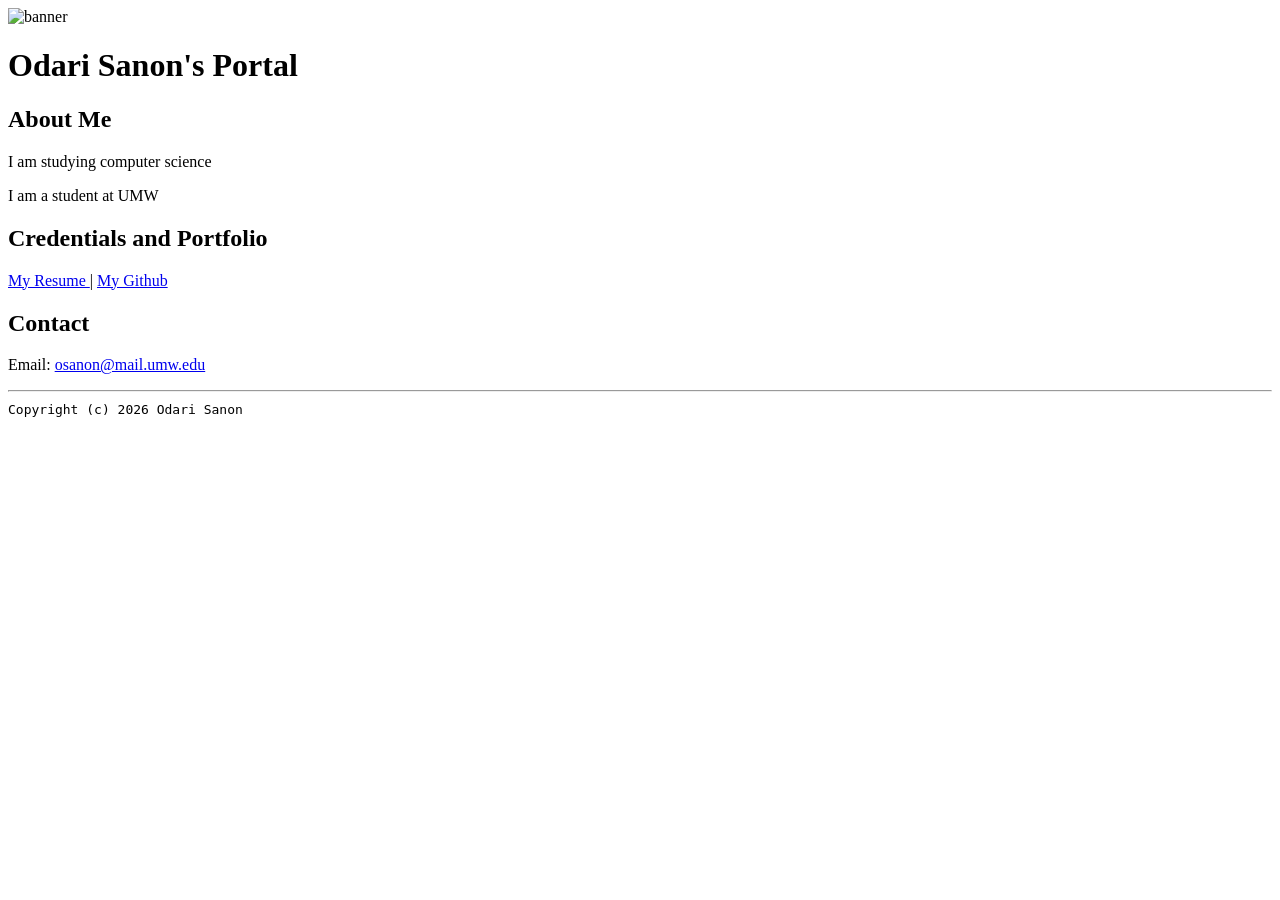
==== index.html @ 5813b604 "Add files via upload" ====
<!doctype html>

<!-- this is a comment for human! -->

<html lang="en">

  <header>
    <title>Odari Sanon's Portal</title>
    <link rel="stylesheet" href="css/master.css">
    <link rel="FaviconIcon" hreft="favicon.ico" type="image/x-icon">
    <link rel="shortcut" href="favicon.ico" type="image/x-icon">
    <meta name="viewpoint" content="widht-device=width, initial=scale=1, shrink=to=fit=no">
    <meta name="name" content="Odari Sanon's Portal">
    <meta name="robots" content="noIndex, nofollow">
  </header>

  <body>
    <img src="images/unnamed.jpg" width="35%" alt="banner">
    <h1>Odari Sanon's Portal</h1>
    <h2>About Me</h2>
    <p> I am studying computer science</p>
    <p> I am a student at UMW </p>
    <h2> Credentials and Portfolio </h2>

    <p><a href= "resume.html"> My Resume  </a> | <a href="https://github.com/NupperZomad"> My Github </a> </p>

    <h2>Contact</h2>

    <p>Email: <a href= "mailto:osanon@mail.umw.edu"> osanon@mail.umw.edu </a> </p>
  </body>

  <footer>
    <hr>
    <code> Copyright (c) 2026 Odari Sanon </code>
  </footer>

</html>
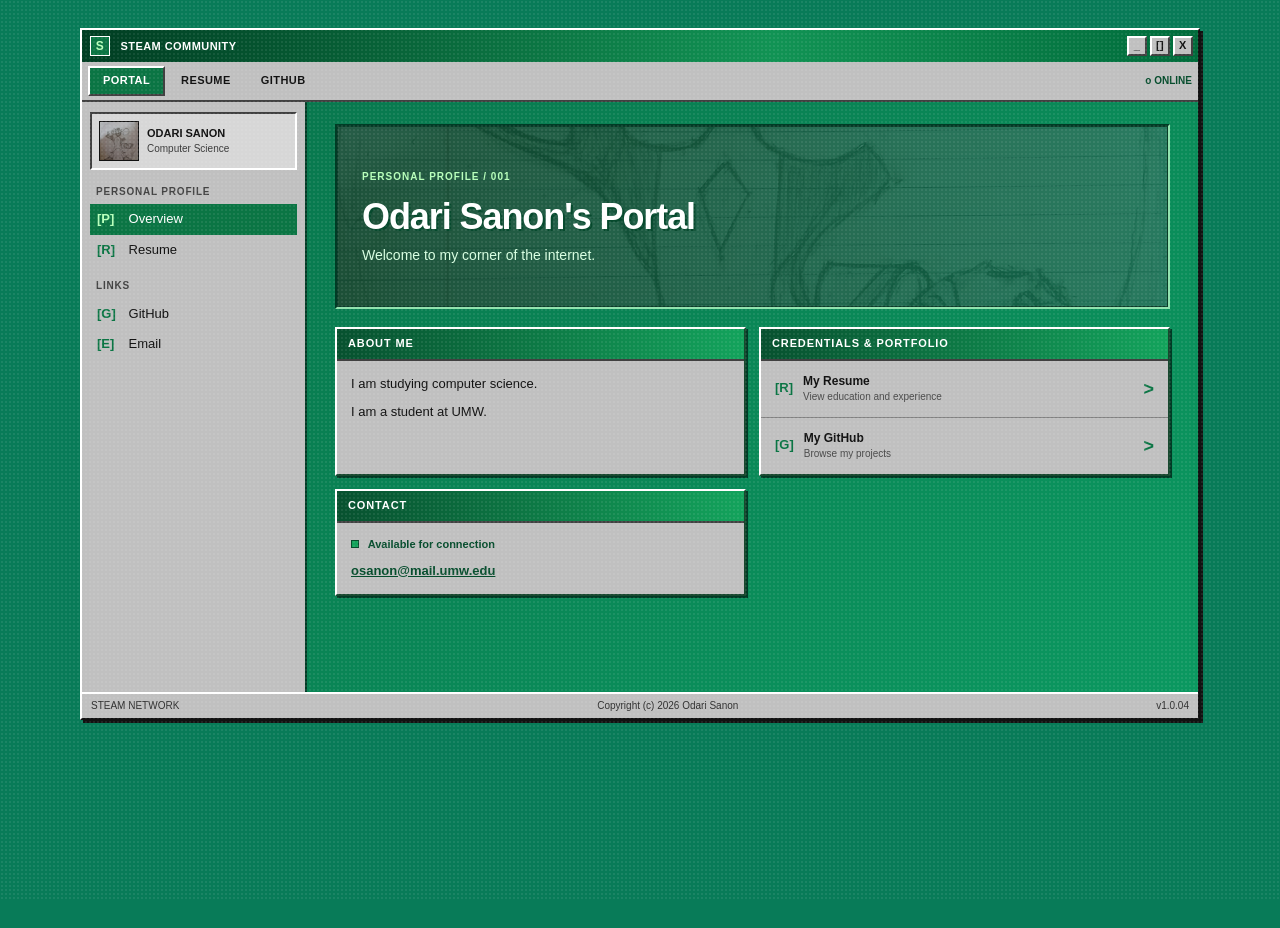
==== commit 49843424: "Restyle site with green Steam GUI Co-authored-by: Copilot App <223556219+Copilot@users.noreply.githu" ====
--- a/index.html
+++ b/index.html
@@ -1,37 +1,72 @@
 <!doctype html>
-
-<!-- this is a comment for human! -->
-
 <html lang="en">
-
-  <header>
+  <head>
     <title>Odari Sanon's Portal</title>
     <link rel="stylesheet" href="css/master.css">
-    <link rel="FaviconIcon" hreft="favicon.ico" type="image/x-icon">
-    <link rel="shortcut" href="favicon.ico" type="image/x-icon">
-    <meta name="viewpoint" content="widht-device=width, initial=scale=1, shrink=to=fit=no">
-    <meta name="name" content="Odari Sanon's Portal">
-    <meta name="robots" content="noIndex, nofollow">
-  </header>
-
+    <link rel="shortcut icon" href="favicon.ico" type="image/x-icon">
+    <meta name="viewport" content="width=device-width, initial-scale=1">
+    <meta name="description" content="Odari Sanon's personal portfolio portal">
+  </head>
   <body>
-    <img src="images/unnamed.jpg" width="35%" alt="banner">
-    <h1>Odari Sanon's Portal</h1>
-    <h2>About Me</h2>
-    <p> I am studying computer science</p>
-    <p> I am a student at UMW </p>
-    <h2> Credentials and Portfolio </h2>
-
-    <p><a href= "resume.html"> My Resume  </a> | <a href="https://github.com/NupperZomad"> My Github </a> </p>
-
-    <h2>Contact</h2>
-
-    <p>Email: <a href= "mailto:osanon@mail.umw.edu"> osanon@mail.umw.edu </a> </p>
+    <div class="steam-window">
+      <header class="titlebar">
+        <div class="brand"><span class="brand-mark">S</span> STEAM COMMUNITY</div>
+        <div class="window-buttons" aria-hidden="true"><span>_</span><span>[]</span><span>X</span></div>
+      </header>
+      <nav class="menu-bar" aria-label="Main navigation">
+        <a class="active" href="index.html">PORTAL</a>
+        <a href="resume.html">RESUME</a>
+        <a href="https://github.com/NupperZomad">GITHUB</a>
+        <span class="menu-spacer"></span><span class="online">o ONLINE</span>
+      </nav>
+      <main class="app-body">
+        <aside class="sidebar">
+          <div class="profile-card">
+            <img src="images/unnamed.jpg" alt="Odari Sanon">
+            <div><strong>ODARI SANON</strong><small>Computer Science</small></div>
+          </div>
+          <div class="side-heading">PERSONAL PROFILE</div>
+          <a class="side-link selected" href="index.html"><span>[P]</span> Overview</a>
+          <a class="side-link" href="resume.html"><span>[R]</span> Resume</a>
+          <div class="side-heading">LINKS</div>
+          <a class="side-link" href="https://github.com/NupperZomad"><span>[G]</span> GitHub</a>
+          <a class="side-link" href="mailto:osanon@mail.umw.edu"><span>[E]</span> Email</a>
+        </aside>
+        <section class="content">
+          <div class="hero">
+            <img src="images/unnamed.jpg" alt="" class="hero-image">
+            <div class="hero-copy">
+              <span class="eyebrow">PERSONAL PROFILE / 001</span>
+              <h1>Odari Sanon's Portal</h1>
+              <p>Welcome to my corner of the internet.</p>
+            </div>
+          </div>
+          <div class="content-grid">
+            <article class="panel">
+              <div class="panel-title">ABOUT ME</div>
+              <div class="panel-body">
+                <p>I am studying computer science.</p>
+                <p>I am a student at UMW.</p>
+              </div>
+            </article>
+            <article class="panel">
+              <div class="panel-title">CREDENTIALS &amp; PORTFOLIO</div>
+              <div class="panel-body action-list">
+                <a href="resume.html"><span class="icon">[R]</span><span><strong>My Resume</strong><small>View education and experience</small></span><b>&gt;</b></a>
+                <a href="https://github.com/NupperZomad"><span class="icon">[G]</span><span><strong>My GitHub</strong><small>Browse my projects</small></span><b>&gt;</b></a>
+              </div>
+            </article>
+            <article class="panel contact-panel">
+              <div class="panel-title">CONTACT</div>
+              <div class="panel-body">
+                <p class="status-line"><span class="status-dot"></span> Available for connection</p>
+                <a class="email-link" href="mailto:osanon@mail.umw.edu">osanon@mail.umw.edu</a>
+              </div>
+            </article>
+          </div>
+        </section>
+      </main>
+      <footer class="statusbar"><span>STEAM NETWORK</span><span>Copyright (c) 2026 Odari Sanon</span><span>v1.0.04</span></footer>
+    </div>
   </body>
-
-  <footer>
-    <hr>
-    <code> Copyright (c) 2026 Odari Sanon </code>
-  </footer>
-
 </html>
--- a/css/master.css
+++ b/css/master.css
@@ -0,0 +1,235 @@
+:root {
+  --desktop: #087b58;
+  --green-dark: #07512f;
+  --green: #0b7544;
+  --green-bright: #13a35c;
+  --lime: #b7ffba;
+  --gray: #c0c0c0;
+  --gray-light: #dfdfdf;
+  --gray-dark: #808080;
+  --black: #101010;
+  --text: #111;
+}
+
+* { box-sizing: border-box; }
+
+body {
+  margin: 0;
+  min-height: 100vh;
+  background: var(--desktop);
+  color: var(--text);
+  font: 13px/1.45 Tahoma, "MS Sans Serif", Arial, sans-serif;
+}
+
+body::before {
+  content: "";
+  position: fixed;
+  inset: 0;
+  pointer-events: none;
+  opacity: .08;
+  background-image: radial-gradient(#fff 1px, transparent 1px);
+  background-size: 4px 4px;
+}
+
+a { color: #064d2d; text-decoration: underline; }
+a:hover { color: #fff; background: var(--green); }
+
+.steam-window {
+  width: min(1120px, calc(100% - 28px));
+  min-height: 680px;
+  margin: 28px auto;
+  background: var(--gray);
+  border: 2px solid;
+  border-color: #fff #101010 #101010 #fff;
+  box-shadow: 3px 3px 0 #111;
+}
+
+.titlebar {
+  height: 32px;
+  display: flex;
+  align-items: center;
+  justify-content: space-between;
+  padding: 0 5px 0 8px;
+  background: linear-gradient(90deg, #003d22, #119354 62%, #006b3b);
+  color: #fff;
+  font: 11px Tahoma, Arial, sans-serif;
+  font-weight: 700;
+  letter-spacing: .04em;
+}
+
+.brand-mark {
+  display: inline-grid;
+  place-items: center;
+  width: 20px;
+  height: 20px;
+  margin-right: 7px;
+  border: 1px solid #fff;
+  background: #0b7544;
+  color: var(--lime);
+  font-size: 12px;
+}
+
+.window-buttons { display: flex; gap: 3px; color: #111; }
+.window-buttons span {
+  width: 20px;
+  height: 20px;
+  padding-top: 1px;
+  text-align: center;
+  border: 2px solid;
+  border-color: #fff #404040 #404040 #fff;
+  background: var(--gray);
+  font-weight: 700;
+}
+
+.menu-bar {
+  display: flex;
+  align-items: center;
+  gap: 2px;
+  padding: 4px 6px;
+  border-bottom: 2px solid #404040;
+  background: var(--gray);
+}
+
+.menu-bar a {
+  padding: 5px 13px;
+  border: 1px solid transparent;
+  color: #111;
+  font-size: 11px;
+  font-weight: 700;
+  letter-spacing: .04em;
+  text-decoration: none;
+}
+
+.menu-bar a.active, .menu-bar a:hover {
+  border: 2px solid;
+  border-color: #fff #404040 #404040 #fff;
+  background: var(--green);
+  color: #fff;
+}
+
+.menu-spacer { flex: 1; }
+.online { color: #064d2d; font-size: 10px; font-weight: 700; }
+
+.app-body { display: flex; min-height: 590px; background: var(--desktop); }
+
+.sidebar {
+  width: 225px;
+  padding: 10px 8px;
+  border-right: 2px solid #003b25;
+  background: var(--gray);
+}
+
+.profile-card {
+  display: flex;
+  align-items: center;
+  gap: 8px;
+  padding: 7px;
+  margin-bottom: 15px;
+  border: 2px solid;
+  border-color: #404040 #fff #fff #404040;
+  background: #d7d7d7;
+}
+
+.profile-card img { width: 40px; height: 40px; object-fit: cover; border: 1px solid #111; }
+.profile-card strong, .profile-card small { display: block; overflow: hidden; max-width: 145px; white-space: nowrap; text-overflow: ellipsis; }
+.profile-card strong { color: #111; font-size: 11px; }
+.profile-card small { color: #3b3b3b; font-size: 10px; }
+.side-heading { margin: 13px 6px 5px; color: #444; font-size: 10px; font-weight: 700; letter-spacing: .08em; }
+.side-link { display: block; padding: 6px 7px; color: #111; text-decoration: none; }
+.side-link span { display: inline-block; width: 28px; color: var(--green); font-weight: 700; }
+.side-link.selected, .side-link:hover { background: var(--green); color: #fff; }
+.side-link.selected span, .side-link:hover span { color: var(--lime); }
+
+.content {
+  flex: 1;
+  padding: 22px 28px 32px;
+  background: linear-gradient(135deg, #08784e, #0b9860);
+}
+
+.hero {
+  display: flex;
+  min-height: 185px;
+  align-items: center;
+  padding: 25px;
+  background: linear-gradient(90deg, #06492dcc, #087b58bb), url("../images/unnamed.jpg") center/cover;
+  border: 2px solid;
+  border-color: #003b25 #91e3ae #91e3ae #003b25;
+  box-shadow: inset 0 0 0 1px #0a3b28;
+}
+
+.hero-image { display: none; }
+.hero-copy h1, .resume-heading h1 { margin: 5px 0 2px; color: #fff; font-size: clamp(24px, 4vw, 36px); letter-spacing: -.03em; text-shadow: 2px 2px #06492d; }
+.hero-copy p, .resume-heading p { margin: 0; color: #d8ffe2; font-size: 14px; }
+.eyebrow, .label { color: var(--lime); font-size: 10px; font-weight: 700; letter-spacing: .1em; }
+
+.content-grid, .resume-panels { display: grid; grid-template-columns: repeat(2, 1fr); gap: 13px; margin-top: 18px; }
+
+.panel {
+  border: 2px solid;
+  border-color: #fff #17482f #17482f #fff;
+  background: var(--gray);
+  box-shadow: 2px 2px 0 #003b25;
+}
+
+.panel-title {
+  padding: 7px 11px;
+  border-bottom: 2px solid #404040;
+  background: linear-gradient(90deg, var(--green-dark), var(--green-bright));
+  color: #fff;
+  font-size: 11px;
+  font-weight: 700;
+  letter-spacing: .08em;
+}
+
+.panel-body { padding: 14px; }
+.panel-body p { margin: 0 0 9px; color: #111; }
+.action-list { padding: 0; }
+.action-list a { display: flex; align-items: center; gap: 10px; padding: 12px 14px; border-bottom: 1px solid #808080; color: #064d2d; text-decoration: none; }
+.action-list a:last-child { border-bottom: 0; }
+.action-list .icon { color: var(--green); font-weight: 700; }
+.action-list strong, .action-list small { display: block; }
+.action-list strong { color: #111; font-size: 12px; }
+.action-list small { color: #4a4a4a; font-size: 10px; }
+.action-list b { margin-left: auto; color: var(--green); font-size: 18px; }
+.status-line { color: #064d2d !important; font-size: 11px; font-weight: 700; }
+.status-dot { display: inline-block; width: 8px; height: 8px; margin-right: 6px; background: var(--green-bright); border: 1px solid #064d2d; }
+.email-link { font-weight: 700; }
+
+.statusbar {
+  display: flex;
+  justify-content: space-between;
+  padding: 5px 9px;
+  border-top: 2px solid #fff;
+  background: var(--gray);
+  color: #303030;
+  font-size: 10px;
+}
+
+.resume-heading { display: flex; align-items: center; gap: 17px; padding-bottom: 20px; border-bottom: 2px solid #064d2d; }
+.headshot { width: 92px; height: 92px; object-fit: cover; border: 2px solid; border-color: #fff #404040 #404040 #fff; }
+.resume-heading .button { margin-left: auto; }
+.button { padding: 7px 12px; border: 2px solid; border-color: #fff #404040 #404040 #fff; background: var(--gray); color: #111; font-size: 10px; font-weight: 700; letter-spacing: .06em; text-decoration: none; }
+.button:hover { border-color: #404040 #fff #fff #404040; background: #d8d8d8; color: #111; }
+.resume-panels .wide { grid-column: 1 / -1; }
+.timeline-item { display: flex; align-items: center; gap: 13px; }
+.timeline-icon { color: var(--green); font-size: 17px; font-weight: 700; }
+.timeline-item h2 { margin: 0; color: #111; font-size: 15px; }
+.timeline-item p { margin: 2px 0 0; }
+.muted, .date { color: #555; }
+.date { margin-left: auto; font-size: 9px; font-weight: 700; letter-spacing: .08em; }
+.back-link { display: inline-block; margin-top: 21px; color: #e3ffe9; font-size: 11px; }
+.back-link:hover { background: var(--green-dark); }
+
+@media (max-width: 700px) {
+  .steam-window { width: 100%; margin: 0; }
+  .app-body { display: block; }
+  .sidebar { width: 100%; padding: 9px; border-right: 0; border-bottom: 2px solid #003b25; }
+  .profile-card { display: inline-flex; margin: 0; }
+  .side-heading, .side-link { display: none; }
+  .content { padding: 17px 13px 28px; }
+  .content-grid, .resume-panels { grid-template-columns: 1fr; }
+  .resume-panels .wide { grid-column: auto; }
+  .resume-heading { align-items: flex-start; flex-wrap: wrap; }
+  .resume-heading .button { margin: 0 0 0 109px; }
+  .statusbar span:nth-child(2) { display: none; }
+}
